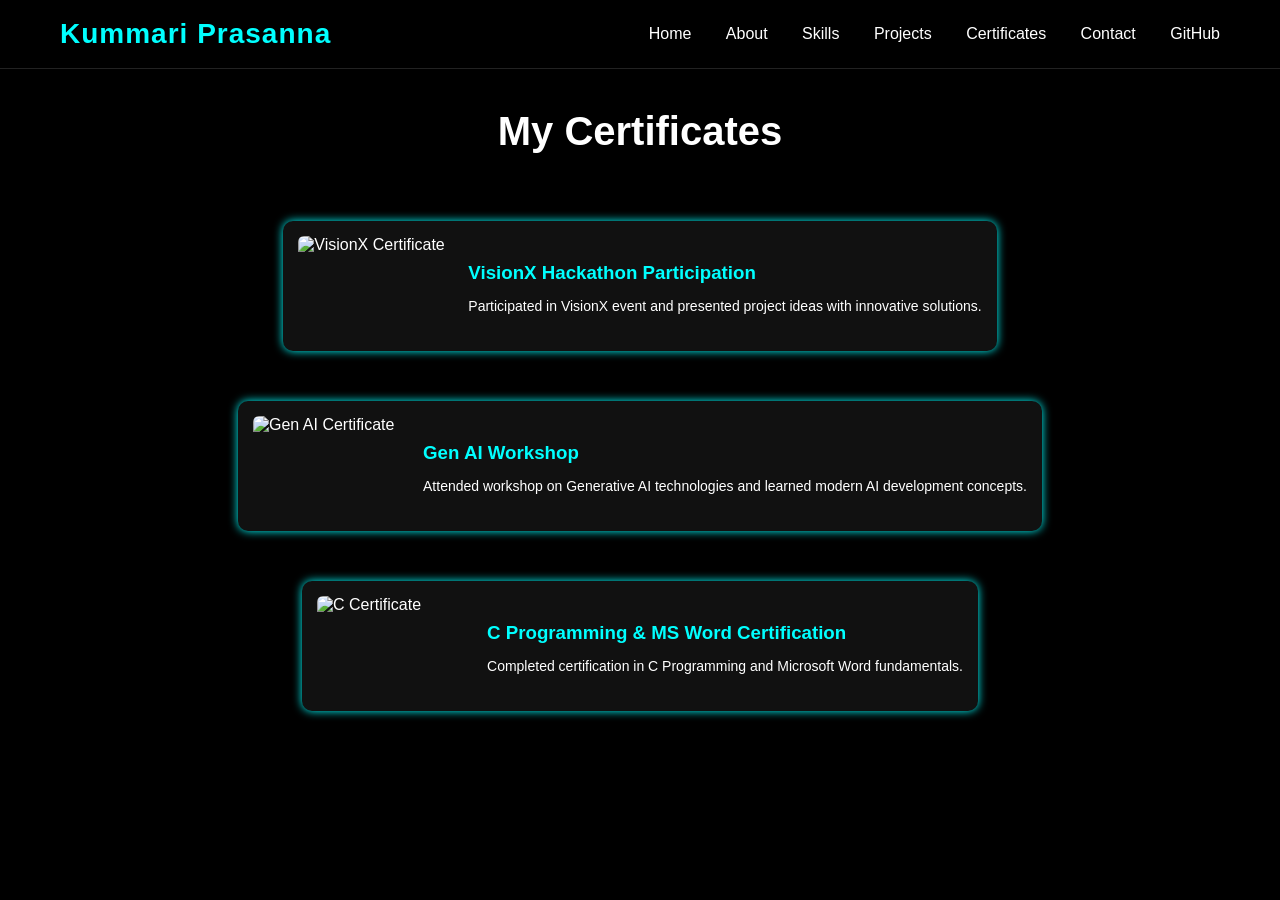
==== certificates.html @ 34f8f638 "Add files via upload" ====
<!DOCTYPE html>
<html>

<head>

<meta charset="UTF-8">
<title>Certificates | Kummari Prasanna</title>

<link rel="stylesheet" href="style.css">

</head>

<body>

<header class="navbar">

<div class="logo">Kummari Prasanna</div>

<nav>

<a href="index.html">Home</a>
<a href="about.html">About</a>
<a href="skills.html">Skills</a>
<a href="projects.html">Projects</a>
<a href="certificates.html">Certificates</a>
<a href="contact.html">Contact</a>
<a href="github.html">GitHub</a>

</nav>

</header>

<h1 class="page-title">My Certificates</h1>


<div class="certificate-container">


<!-- VisionX Certificate -->

<div class="certificate-row">

<img src="images/picture1.jpeg" alt="VisionX Certificate">

<div class="certificate-info">

<h3>VisionX Hackathon Participation</h3>

<p>
Participated in VisionX event and presented project ideas
with innovative solutions.
</p>

</div>

</div>


<!-- Gen AI Workshop -->

<div class="certificate-row">

<img src="images/picture 3.jpeg" alt="Gen AI Certificate">

<div class="certificate-info">

<h3>Gen AI Workshop</h3>

<p>
Attended workshop on Generative AI technologies
and learned modern AI development concepts.
</p>

</div>

</div>


<!-- C Language Certificate -->

<div class="certificate-row">

<img src="images/picture2.png" alt="C Certificate">

<div class="certificate-info">

<h3>C Programming & MS Word Certification</h3>

<p>
Completed certification in C Programming and
Microsoft Word fundamentals.
</p>

</div>

</div>


</div>

</body>

</html>
---- style.css ----
/* GENERAL */

body{
font-family: Arial, sans-serif;
margin:0;
background-color:black;
color:white;
}
/* NAVBAR */

.navbar{

display:flex;

justify-content:space-between;

align-items:center;

padding:18px 60px;

background:#000;

border-bottom:1px solid #222;

position:sticky;

top:0;

z-index:1000;

}

/* NAME LEFT */

.logo{

font-size:28px;

font-weight:bold;

color:#00ffff;

letter-spacing:1px;

}

/* NAV LINKS RIGHT */

nav a{

color:white;

text-decoration:none;

margin-left:30px;

font-size:16px;

font-weight:500;

transition:0.3s;

}

/* HOVER EFFECT */

nav a:hover{

color:#00ffff;

text-shadow:0 0 8px #00ffff;

}

/* HOME PAGE */

.hero{
text-align:center;
padding:120px 20px;
}

.hero h1{
font-size:48px;
}

.hero p{
font-size:20px;
color:#ccc;
}

/* BUTTON */

button{
padding:10px 20px;
background:#00ffff;
border:none;
border-radius:5px;
font-weight:bold;
cursor:pointer;
}

button:hover{
background:#00cccc;
}

/* ABOUT PAGE */

.page-title{
text-align:center;
margin-top:40px;
font-size:40px;
}

.about-container{
display:flex;
justify-content:center;
gap:30px;
flex-wrap:wrap;
padding:40px;
}

.about-card{
background:#1a1a1a;
padding:25px;
border-radius:10px;
width:350px;
box-shadow:0 0 10px rgba(0,255,255,0.5);
}

.about-card h2{
color:#00ffff;
}

/* EDUCATION */

.section-title{
text-align:center;
font-size:32px;
}

.education-container{
display:flex;
justify-content:center;
gap:30px;
flex-wrap:wrap;
padding:40px;
}

.edu-card{
background:#111;
padding:20px;
border-radius:10px;
width:250px;
text-align:center;
box-shadow:0 0 10px rgba(0,255,255,0.3);
}

/* SKILLS PAGE */

.skills-container{
width:60%;
margin:auto;
padding:40px;
}

.skill{
margin-bottom:25px;
}

.skill p{
margin-bottom:5px;
}

.bar{
background:#333;
height:12px;
border-radius:10px;
}

.progress{
height:12px;
border-radius:10px;
}

.html{width:90%;background:#e44d26;}
.css{width:85%;background:#2965f1;}
.js{width:75%;background:#f0db4f;}
.php{width:70%;background:#777bb4;}
.mysql{width:70%;background:#00758f;}
.java{width:65%;background:#f89820;}

/* PROJECT PAGE */

.cards{
display:flex;
justify-content:center;
flex-wrap:wrap;
gap:30px;
padding:40px;
}

.card{
background:#1e1e1e;
padding:25px;
border-radius:10px;
width:320px;
text-align:center;
box-shadow:0 0 10px rgba(0,255,255,0.4);
}

.card h2{
color:#00ffff;
}

.card a{
text-decoration:none;
}

/* GALLERY */

.gallery{
display:flex;
justify-content:center;
flex-wrap:wrap;
gap:20px;
padding:40px;
}

.gallery img{
width:250px;
border-radius:10px;
box-shadow:0 0 10px rgba(255,255,255,0.2);
}

/* CONTACT */

.contact-box{
text-align:center;
padding:50px;
}

.contact-box input,
.contact-box textarea{
width:300px;
padding:10px;
margin:10px;
border:none;
border-radius:5px;
}

.contact-box textarea{
height:120px;
}

.contact-box button{
margin-top:10px;
}

/* FOOTER */

footer{
text-align:center;
padding:20px;
background:#111;
color:#aaa;
margin-top:40px;
}
.skills-section{
width:70%;
margin:auto;
}

.skill-box{
display:flex;
align-items:center;
gap:20px;
margin:15px 0;
}

.skill-box span{
width:120px;
}

.skill-bar{
flex:1;
background:#333;
height:12px;
border-radius:10px;
}

.skill-fill{
height:12px;
border-radius:10px;
}

.percent{
width:50px;
}

.html{width:90%;background:#e44d26;}
.css{width:85%;background:#2965f1;}
.js{width:75%;background:#f0db4f;}
.php{width:70%;background:#777bb4;}
.mysql{width:75%;background:#00758f;}
.java{width:70%;background:#f89820;}
.github{width:80%;background:#6e5494;}
.github-section{
text-align:center;
padding:40px;
}

.github-section img{
margin-top:20px;
width:80%;
border-radius:10px;
box-shadow:0 0 10px rgba(0,255,255,0.4);
}
.profile-photo{
width:180px;
height:180px;
border-radius:50%;
border:4px solid #00ffff;
object-fit:cover;
margin-bottom:20px;
box-shadow:0 0 15px #00ffff;
}
/* HERO SECTION */

.hero{
text-align:center;
padding:80px;
background:linear-gradient(120deg,#1f4037,#99f2c8);
}

.title{
color:#222;
}

.profile-photo{
width:180px;
height:180px;
border-radius:50%;
border:5px solid white;
object-fit:cover;
margin-bottom:20px;
}

/* INTRO */

.intro{
text-align:center;
padding:50px;
background:#111;
}

/* SKILLS */

.skills-container{
width:60%;
margin:auto;
padding:40px;
}

.skill-box{
display:flex;
justify-content:space-between;
padding:15px;
margin:12px 0;
border-radius:8px;
color:white;
font-weight:bold;
}

/* SKILL COLORS */

.html{background:#e44d26;}
.css{background:#2965f1;}
.js{background:#f0db4f;color:black;}
.java{background:#f89820;}
.php{background:#777bb4;}
.mysql{background:#00758f;}
.github{background:#6e5494;}

.range{
font-weight:bold;
}

/* FOOTER */

footer{
text-align:center;
padding:20px;
background:#111;
color:#aaa;
}
.skill img{
width:30px;
height:30px;
margin-right:10px;
}

.skill{
display:flex;
align-items:center;
gap:10px;
margin-top:15px;
}

.skill p{
width:80px;
}
.certificate-container{
display:flex;
justify-content:center;
gap:30px;
flex-wrap:wrap;
padding:40px;
}

.certificate-card{
background:#111;
padding:25px;
width:300px;
border-radius:10px;
box-shadow:0 0 10px rgba(0,255,255,0.4);
text-align:center;
}

.certificate-card h3{
color:#00ffff;
}
/* PROFILE IMAGE */

.profile-container{
display:flex;
justify-content:center;
margin-top:40px;
}

.profile-photo{

width:220px;
height:220px;

object-fit:cover;

border-radius:50%;

border:5px solid cyan;

box-shadow:0 0 25px cyan;

}
/* ABOUT PAGE */

.about-container{

display:flex;

flex-wrap:wrap;

justify-content:center;

gap:30px;

padding:40px;

}

.about-box{

background:#111;

width:320px;

padding:25px;

border-radius:12px;

color:white;

box-shadow:0 0 10px #444;

transition:0.3s;

}

.about-box h2{

color:cyan;

margin-bottom:15px;

}

/* glow effect */

.about-box:hover{

transform:scale(1.05);

box-shadow:0 0 25px cyan;

}
/* SKILLS PAGE */

.skills-grid{

display:flex;
justify-content:center;
gap:50px;
flex-wrap:wrap;
margin-top:40px;

}

.skill-box{

background:#111;

padding:25px;

width:320px;

border-radius:12px;

box-shadow:0 0 15px cyan;

}

.tools-box{

background:#111;

padding:25px;

width:350px;

margin:40px auto;

border-radius:12px;

box-shadow:0 0 15px orange;

}

.skill-box h2,
.tools-box h2{

color:cyan;
margin-bottom:20px;

}

.skill{

margin-bottom:15px;

}

.skill span{

font-weight:bold;
color:white;

}

.bar{

background:#333;

height:20px;

border-radius:20px;

margin-top:5px;

}

.progress{

height:20px;

border-radius:20px;

text-align:right;

padding-right:8px;

font-size:12px;

color:black;

}

/* COLORS */

.c{width:85%;background:#4caf50;}

.java{width:75%;background:#f89820;}

.python{width:60%;background:#306998;}

.js{width:50%;background:#f7df1e;}

.html{width:75%;background:#ff5722;}

.css{width:70%;background:#2196f3;}

.php{width:40%;background:#777bb4;}

.mysql{width:80%;background:#00758f;}

.github{width:80%;background:#6e5494;}

.xampp{width:75%;background:#fb7a24;}

.firebase{width:50%;background:#ffca28;}
/* CERTIFICATES PAGE */

.certificate-container{

width:80%;
margin:auto;
padding:40px;

}

.certificate-row{

display:flex;
align-items:center;

background:#111;

margin-bottom:20px;

padding:15px;

border-radius:10px;

box-shadow:0 0 10px cyan;

transition:0.3s;

}

.certificate-row:hover{

box-shadow:0 0 20px cyan;

transform:scale(1.02);

}

.certificate-row img{

width:150px;

height:100px;

object-fit:cover;

border-radius:6px;

margin-right:20px;

}

.certificate-info h3{

color:cyan;
margin-bottom:5px;

}

.certificate-info p{

color:white;
font-size:14px;

}
.btn{
display:inline-block;
padding:10px 20px;
background:cyan;
color:black;
text-decoration:none;
border-radius:6px;
font-weight:bold;
margin-top:10px;
}

.btn:hover{
background:white;
color:black;
}
/* skill rows */

.skill-row{

display:flex;

justify-content:space-between;

align-items:center;

margin-bottom:15px;

font-size:16px;

color:white;

}

/* percentage badges */

.percent{

padding:5px 12px;

border-radius:20px;

font-size:13px;

font-weight:bold;

color:black;

}

/* COLORS */

.c{background:#4caf50;}

.java{background:#f89820;}

.python{background:#306998;}

.js{background:#f7df1e;}

.html{background:#ff5722;}

.css{background:#2196f3;}

.php{background:#777bb4;}

.mysql{background:#00758f;}

.github{background:#6e5494;}

.xampp{background:#fb7a24;}

.firebase{background:#ffca28;}
.skills-section{
text-align:center;
padding:60px 20px;
color:white;
}

.skills-title{
font-size:40px;
margin-bottom:40px;
}

.skills-container{
display:flex;
justify-content:center;
gap:40px;
flex-wrap:wrap;
}

/* 3D SKILL CARD */

.skill-card{
background:#111;
padding:30px;
width:320px;
border-radius:15px;
transition:0.4s;
transform-style:preserve-3d;
}

/* 3D HOVER */

.skill-card:hover{
transform:translateY(-10px) scale(1.05);
}

/* GLOW COLORS */

.language-card{
box-shadow:0 0 25px #00ffff;
}

.framework-card{
box-shadow:0 0 25px #ff5722;
}

.tools-card{
box-shadow:0 0 25px #ffa500;
}

/* SKILL ROW */

.skill{
text-align:left;
margin-bottom:20px;
}

.skill i{
margin-right:10px;
}

.bar{
width:100%;
height:8px;
background:#333;
border-radius:10px;
margin-top:6px;
}

.bar div{
height:8px;
border-radius:10px;
}

/* SKILL COLORS */

.c{width:85%; background:#4caf50;}

.java{width:75%; background:#f89820;}

.python{width:60%; background:#306998;}

.js{width:50%; background:#f7df1e;}

.html{width:75%; background:#ff5722;}

.css{width:70%; background:#2196f3;}

.php{width:40%; background:#777bb4;}

.mysql{width:80%; background:#00758f;}

.github{width:80%; background:#6e5494;}

.xampp{width:75%; background:#fb7a24;}

.firebase{width:50%; background:#ffca28;}
.profile-container{
display:flex;
justify-content:center;
margin-top:40px;
}

/* PROFILE IMAGE WRAPPER */

.profile-wrapper{

display:flex;

justify-content:center;

margin-top:40px;

animation:float 4s ease-in-out infinite;

}

/* PROFILE IMAGE */

.profile-img{

width:320px;

height:320px;

border-radius:50%;

object-fit:cover;

/* show face properly */

object-position:50% 25%;

border:6px solid transparent;

/* gradient ring */

background:
linear-gradient(#000,#000) padding-box,
linear-gradient(135deg,#00ffff,#00ff88,#00ffff) border-box;

box-shadow:0 0 35px #00ffff;

transition:0.4s;

}

/* HOVER EFFECT */

.profile-img:hover{

transform:scale(1.05);

box-shadow:0 0 60px #00ffff;

}

/* FLOATING ANIMATION */

@keyframes float{

0%{
transform:translateY(0px);
}

50%{
transform:translateY(-10px);
}

100%{
transform:translateY(0px);
}

}
.hero{

display:flex;

flex-direction:column;

align-items:center;

text-align:center;

padding:60px 20px;

}

/* NAME */

.hero h1{

font-size:40px;

margin-top:20px;

}

/* ROLE */

.hero h3{

color:#050505;

margin-top:5px;

}

/* DESCRIPTION */

.hero p{

max-width:600px;

margin-top:10px;

color:#ccc;

}

/* BUTTONS */

.hero-buttons{

margin-top:20px;

display:flex;

gap:15px;

}

.btn{

background:#00e5ff;

color:black;

padding:10px 20px;

border-radius:8px;

text-decoration:none;

font-weight:bold;

transition:0.3s;

}

.btn:hover{

background:#00bcd4;

transform:scale(1.05);

}
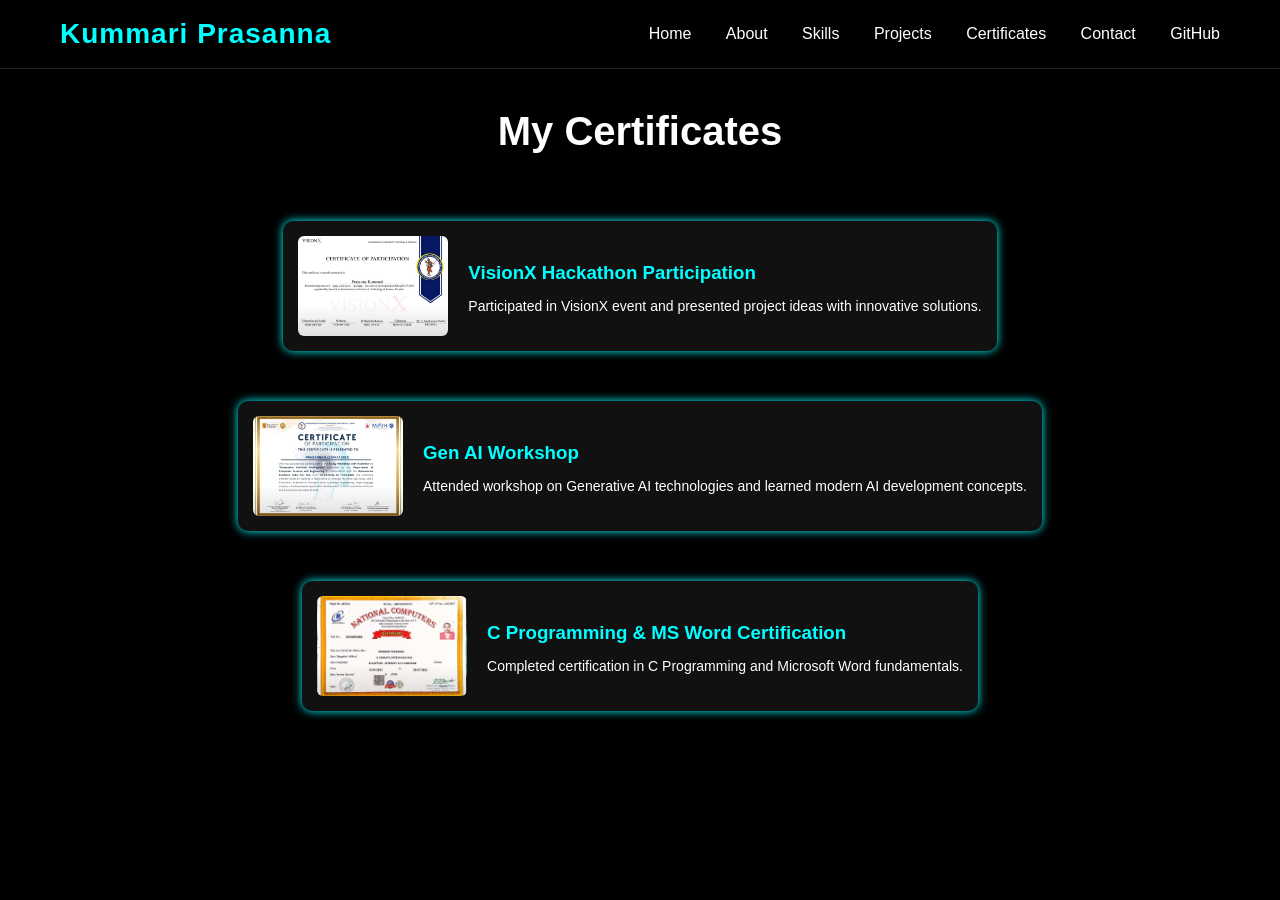
==== commit f0fc8741: "Update certificates.html" ====
--- a/certificates.html
+++ b/certificates.html
@@ -40,7 +40,7 @@
 
 <div class="certificate-row">
 
-<img src="images/picture1.jpeg" alt="VisionX Certificate">
+<img src="picture1.jpeg" alt="VisionX Certificate">
 
 <div class="certificate-info">
 
@@ -60,7 +60,7 @@
 
 <div class="certificate-row">
 
-<img src="images/picture 3.jpeg" alt="Gen AI Certificate">
+<img src="picture 3.jpeg" alt="Gen AI Certificate">
 
 <div class="certificate-info">
 
@@ -80,7 +80,7 @@
 
 <div class="certificate-row">
 
-<img src="images/picture2.png" alt="C Certificate">
+<img src="picture2.png" alt="C Certificate">
 
 <div class="certificate-info">
 
@@ -100,4 +100,4 @@
 
 </body>
 
-</html>+</html>
